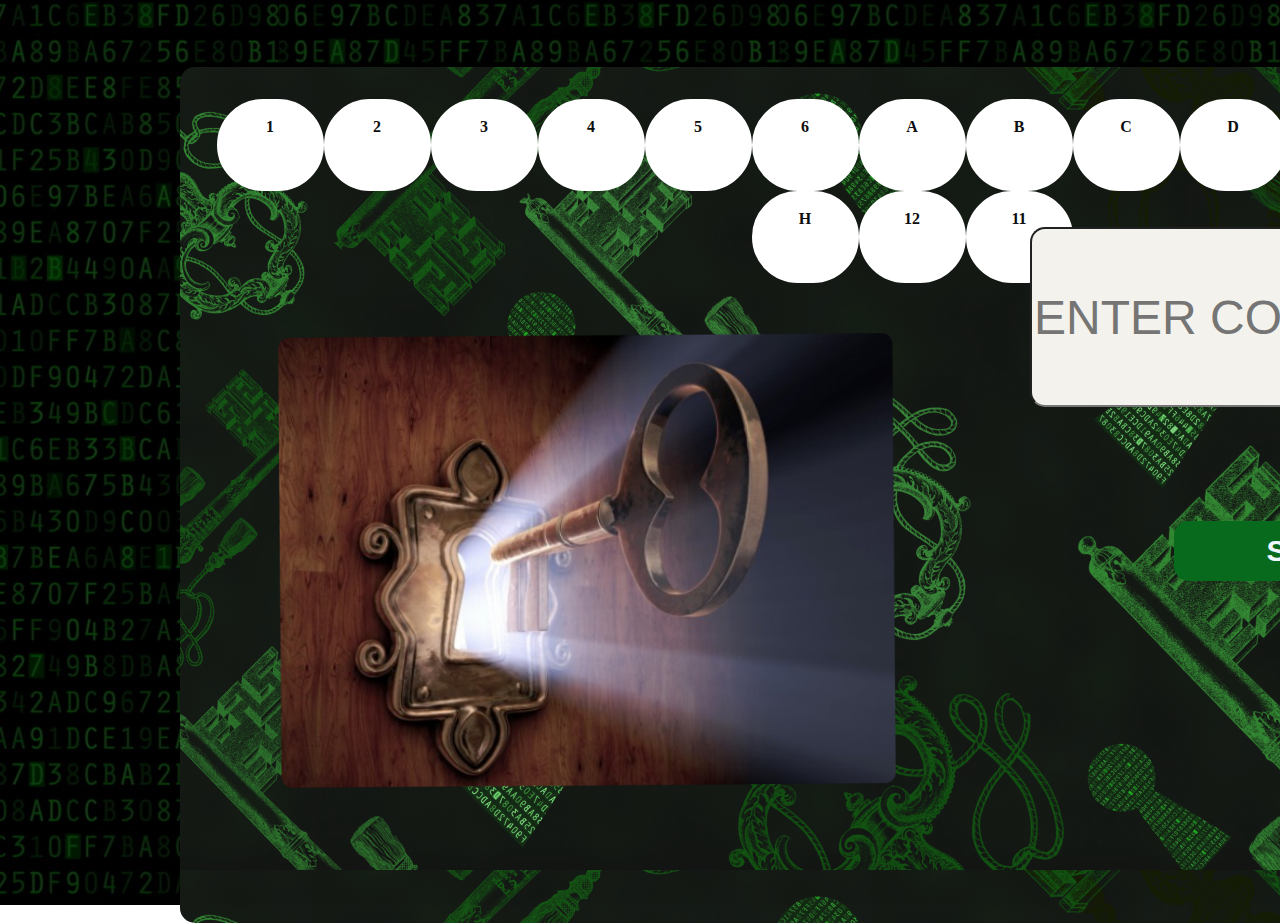
==== index.html @ eb6b2572 "push" ====
<html lang="en">
  <head>
    <meta charset="utf-8">
    <meta name="viewport" content="width=device-width, initial-scale=2">
    <title>Bootstrap demo</title>
    <link rel="stylesheet" href="index.css">
    <link href="https://cdn.jsdelivr.net/npm/bootstrap@5.2.1/dist/css/bootstrap.min.css" rel="stylesheet" integrity="sha384-iYQeCzEYFbKjA/T2uDLTpkwGzCiq6soy8tYaI1GyVh/UjpbCx/TYkiZhlZB6+fzT" crossorigin="anonymous">
  </head>
  <body>
    <div class="container">
        <div class="itemset text-center">
            <div class="item1">1</div>
            <div class="item2">2</div>
            <div class="item3">3</div>
            <div class="item4">4</div>
            <div class="item5">5</div>
            <div class="item6">6</div>
            <div class="item7">A</div>
            <div class="item8">B</div>
            <div class="item9">C</div>
            <div class="item10">D</div>
            <div class="item11">E</div>
            <div class="item12">F</div>
            <div class="item13">G</div>
            <div class="item14">H</div>
            <div class="item15">12</div>
            <div class="item16">11</div>
        </div>
        <div class="inner">
            <div class="pseudoimage" id="pseudoimage">
                <img src="6KeySkills 1.png" id="itemimg1" class="itemimg1" alt="" srcset="">
                <img src="https://www.thindifference.com/wp-content/uploads/2015/04/questions-to-ask1.png" id="itemimg2" class="itemimg2" alt="" srcset="">
                <img src="6KeySkills 1.png" id="itemimg3" class="itemimg3" alt="" srcset="">
                <img src="https://www.thindifference.com/wp-content/uploads/2015/04/questions-to-ask1.png" id="itemimg4" class="itemimg4" alt="" srcset="">
                <img src="6KeySkills 1.png" id="itemimg5" class="itemimg5" alt="" srcset="">
                <img src="https://www.thindifference.com/wp-content/uploads/2015/04/questions-to-ask1.png" id="itemimg6" class="itemimg6" alt="" srcset="">
            </div>
        </div>
        <div class="inputans">
            <input type="text" id="code" placeholder="ENTER CODE">
        </div>
        <button class='submit' onclick="location.href='main.html'" class="Submit" >SUBMIT</button>
    </div>
</div>
    <script src="index.js" defer></script>

    <script src="https://cdn.jsdelivr.net/npm/bootstrap@5.2.1/dist/js/bootstrap.bundle.min.js" integrity="sha384-u1OknCvxWvY5kfmNBILK2hRnQC3Pr17a+RTT6rIHI7NnikvbZlHgTPOOmMi466C8" crossorigin="anonymous"></script>
  </body>
</html>
---- index.css ----
html{
    height: 100%;
}
body{
    height: 100%;
  width: 100%;
  padding: 0;
  margin: 0;
  background: url('login.png')  center center no-repeat ;
  background-size: cover;
    -webkit-background-size: cover;
-moz-background-size: cover;
-o-background-size: cover;
    /* background-position: center; */
    /* background-repeat: no-repeat;*/
}

.itemset{
    display: flex;
    flex-direction: row;
    right: 22px;
    flex-wrap: wrap;
    text-align: center;
    justify-content: center;
    width: 100%;
margin: auto;
}
.container{
    position: absolute;
    height: 88%;
    width: 1400px;
    left: 180px;
    top: 67px;
    border-radius: 15px;
    background: url('stage\ \(2\).png');
    padding: 2rem;
}
.itemset div{
    padding: 1rem;
    background-color:white;
    border-radius: 52px;
    font-weight: bold;
    color: rgb(13, 13, 13);
    Width:69px;
Height:54px;
border: solid 0.2rem white;
}
.pseudoimage{
    margin: 50px;
width: 800px;
height: 455px;
display: flex ;
justify-content: center;
align-items: center;
border-radius: 15px;

}
.inner{
    display:  flex;
  right: 200px;
   width: 750px;
height: 500px;
}
.inputans{
    position: absolute;
width: 300px;
height: 180px;
left: 850px;
top: 160px;


}
.inputans input{
    width: 100%;
    height: 100%;
    font-size: 3rem;
    text-align: center;
    border-radius: 15px;
    background-color:#f4f2ec;
    
}
.pseudoimage img{
    display: none;
}
#itemimg1{
    display: block;
}
.pseudoimage img{
    width: 95%;
    height: 100%;
    
}
.submit{
    position: absolute;
    top: 53%;
    right: 170px;
    width: 300px;
    height: 60px;
    border-radius: 15px;
    background-color: #086a1d;
    color: aliceblue;
    font-weight: bold;
   
    font-size: 30px;
    cursor: pointer;
    transition: 0.3s ease;
    border: none;
    outline: none;
    
}
button:hover{
    transform: scale(1.1);
}
.textarea {
    font-size: 1rem;
    border-radius: 10px;
}
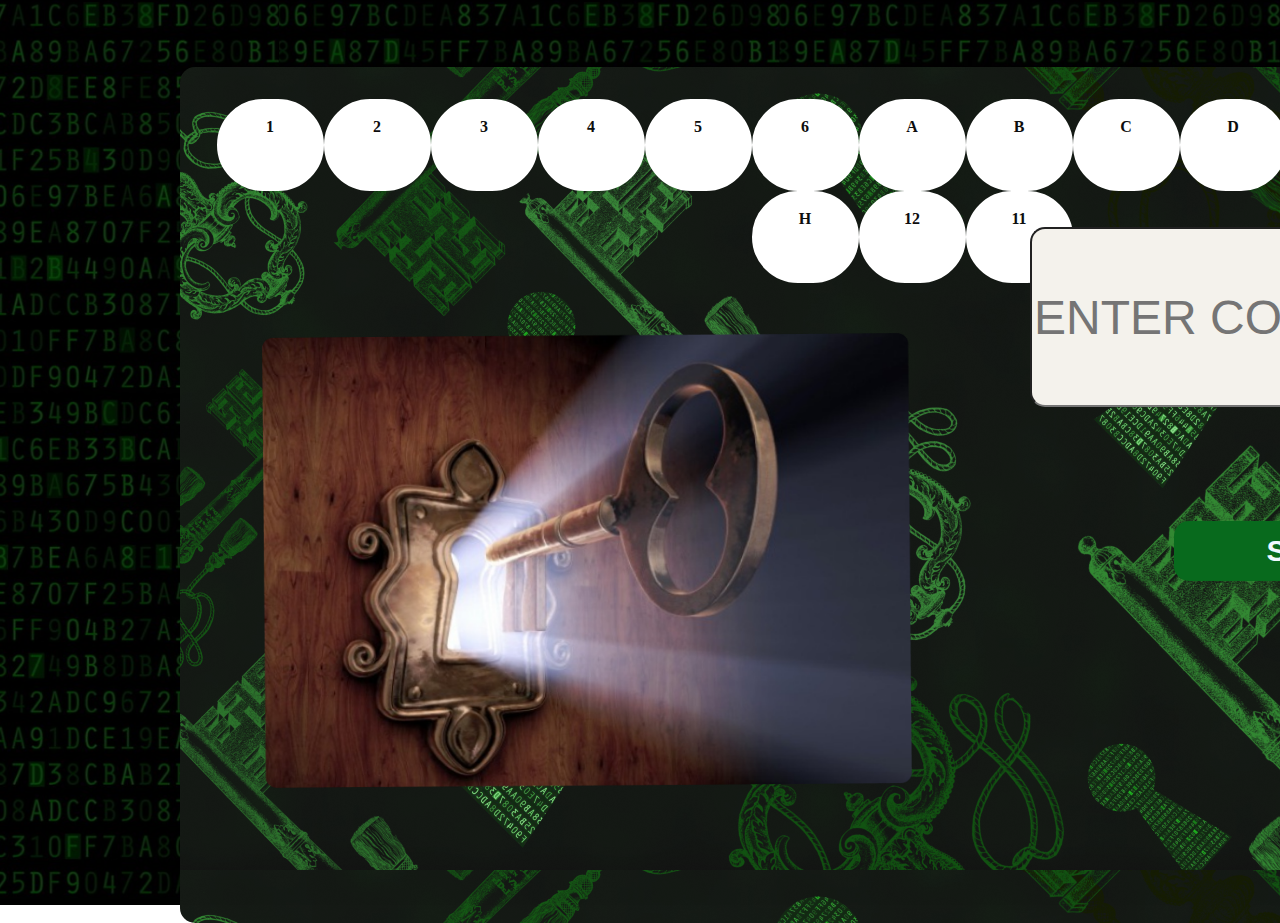
==== commit 6d1b38ed: "push" ====
--- a/index.html
+++ b/index.html
@@ -1,7 +1,7 @@
 <html lang="en">
   <head>
     <meta charset="utf-8">
-    <meta name="viewport" content="width=device-width, initial-scale=2">
+    <meta name="viewport" content="width=device-width, initial-scale=1.0">
     <title>Bootstrap demo</title>
     <link rel="stylesheet" href="index.css">
     <link href="https://cdn.jsdelivr.net/npm/bootstrap@5.2.1/dist/css/bootstrap.min.css" rel="stylesheet" integrity="sha384-iYQeCzEYFbKjA/T2uDLTpkwGzCiq6soy8tYaI1GyVh/UjpbCx/TYkiZhlZB6+fzT" crossorigin="anonymous">
--- a/index.css
+++ b/index.css
@@ -4,7 +4,7 @@
 body{
     height: 100%;
   width: 100%;
-  padding: 0;
+  padding: 0px;
   margin: 0;
   background: url('login.png')  center center no-repeat ;
   background-size: cover;
@@ -86,7 +86,7 @@
     display: block;
 }
 .pseudoimage img{
-    width: 95%;
+    width: 100%;
     height: 100%;
     
 }
@@ -115,4 +115,93 @@
     font-size: 1rem;
     border-radius: 10px;
 }
-
+@media only screen and (max-width: 480px) {
+    html, body {
+        min-height: 100%;
+   }
+   
+    html{
+        font-size: 8px;
+        background:url("login.png") no-repeat center center fixed;
+    background-size: cover;
+    }
+    body{
+        position: fixed;
+        height: 100vh;
+      width: 100vw;
+      right: 0px;
+      overflow-x: hidden;
+      padding: auto;
+    }
+    .container{
+        position: absolute;
+        height: 88%;
+        width: 85% !important;
+        top: 30px;
+        left: 3rem;
+        right: 0px;
+        margin: auto;
+        border-radius: 15px;
+        background: url('stage\ \(2\).png');
+        padding: 2rem;
+    }
+    .inputans{
+        position: absolute;
+    width: 70% !important;
+    height: 50px;
+    left: 3rem !important;
+    background: #D9D9D9;
+    margin: auto !important;
+
+    
+    }
+    .pseudoimage{
+        margin: 5rem 0rem;
+        width:100%;
+height: 35rem;
+        left: 228px;
+    display: flex ;
+   
+   
+    }
+    .inner{
+        width: 95%;
+    }
+    .itemset{
+        flex-wrap: wrap;
+        justify-content: center;
+    }
+    .itemset div{
+        padding: 1rem;
+        
+        font-weight: bolder;
+        color: rgb(0, 0, 0);
+        Width:5rem;
+    Height:4rem;
+    border: solid 0.2rem white;
+    }
+    .submit{
+        position: absolute;
+        top: 90%;
+        right: 100px;
+        left: 7rem;
+        margin: auto;
+        align-items: center;
+        width: 10rem;
+        height: 40px;
+        border-radius: 1.5rem;
+        font-size: 2rem;
+    }
+    .inputans{
+        position: absolute;
+    width: 22rem;
+    height: 60px;
+    left: 3rem;
+    top: 75%;
+    margin: auto;
+    align-items: center;
+    background: #D9D9D9;
+
+    
+    }
+}